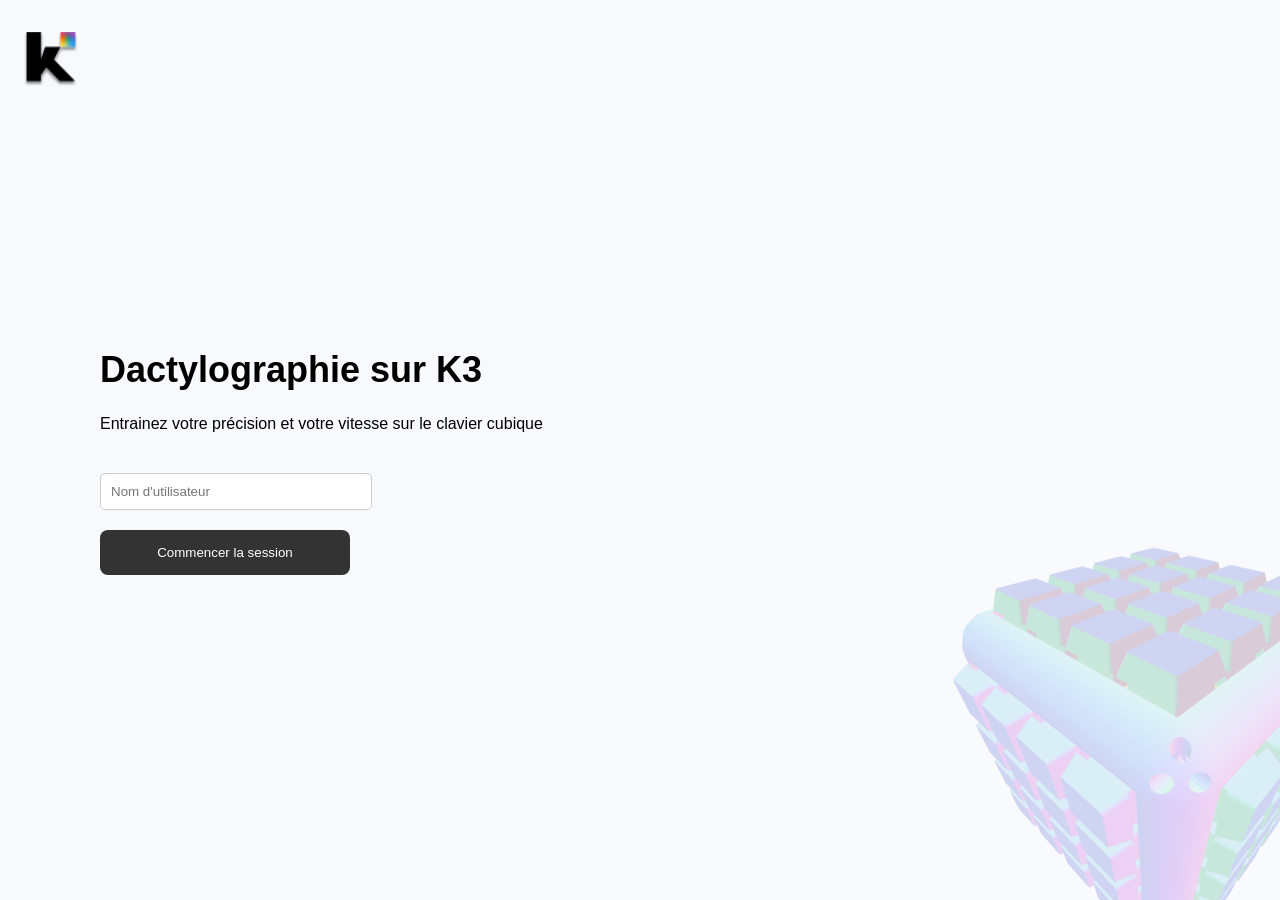
==== index.html @ 0bfc4048 "index" ====
<!doctype html>
<html lang="fr">
	<head>
		<meta charset="UTF-8">
		<title>Dactylographie sur K3</title>
		<link rel="stylesheet" href="style/style.css">
	</head>
	<body>

		<!--Logo-->
		<a href="https://keycube.org/" target="_blank">
			<img src="image/logo.png" alt="Logo" class="logo">
		</a>

		<div class="container">
			<div class="left">
				<h1>Dactylographie sur K3</h1>
				<p>Entrainez votre précision et votre vitesse sur le clavier cubique</p>

				<!--Nom utilisateur-->
				<input type="text" id="username" placeholder="Nom d'utilisateur">

				<button id="startBtn">Commencer la session</button>

			</div>

			<!--Image cube-->
			<div class="right">
				<img src="image/imgk3.png" alt="Clavier K3">
			</div>
		</div>

		<script src="script/script.js"></script>
	</body>
</html>
---- style/style.css ----
body {
    margin: 0;
    font-family: Arial, sans-serif;
    background-color: #f7f9fc;
    height: 100vh;
    overflow: hidden; 
}

.logo {
    position: absolute;
    top: 20px;
    left: 20px;
    width: 60px;
    cursor: pointer;
}

.container {
    display: flex;
    align-items: center;
    height: 100vh;
    padding-left: 100px;
}

.left {
    max-width: 500px;
    z-index: 2;
}

h1 {
    font-size: 36px;
}

p {
    margin-bottom: 40px;
}

input {
    width: 250px;
    padding: 10px;
    margin-bottom: 20px;
    border-radius: 5px;
    border: 1px solid #ccc;
}

button {
    width: 250px;
    padding: 15px;
    background-color: #333;
    color: white;
    border: none;
    border-radius: 8px;
    cursor: pointer;
    transition: 0.3s ease;
}

button:hover {
    background-color: #555;
    transform: scale(1.05);
}

.right img {
    position: absolute;
    bottom: 0;
    right: 0;
    max-width: 450px;
    height: auto;
}
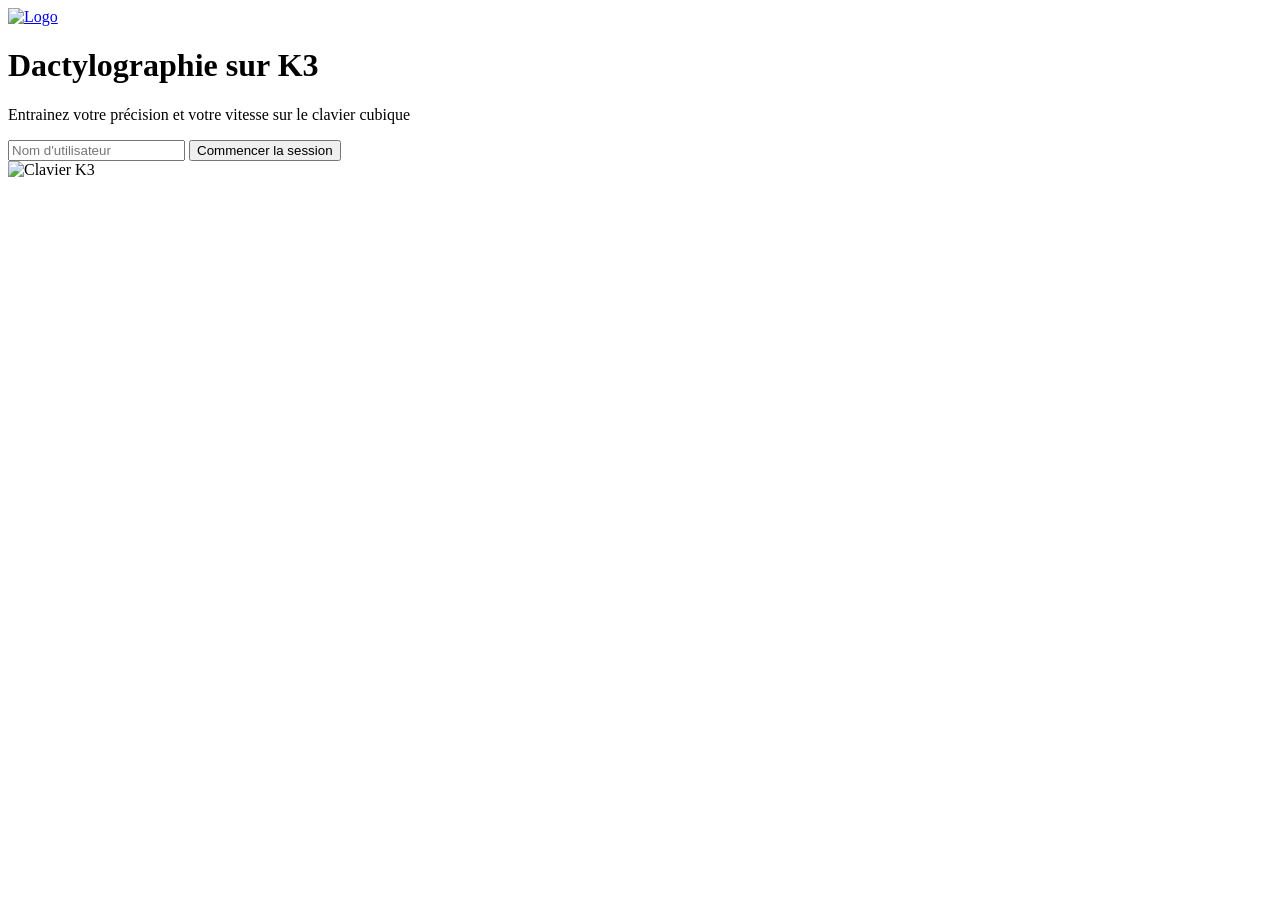
==== commit 3dcf0b34: "code" ====
--- a/index.html
+++ b/index.html
@@ -3,6 +3,7 @@
 	<head>
 		<meta charset="UTF-8">
 		<title>Dactylographie sur K3</title>
+		<base href="/K3_typinglearn/">
 		<link rel="stylesheet" href="style/style.css">
 	</head>
 	<body>
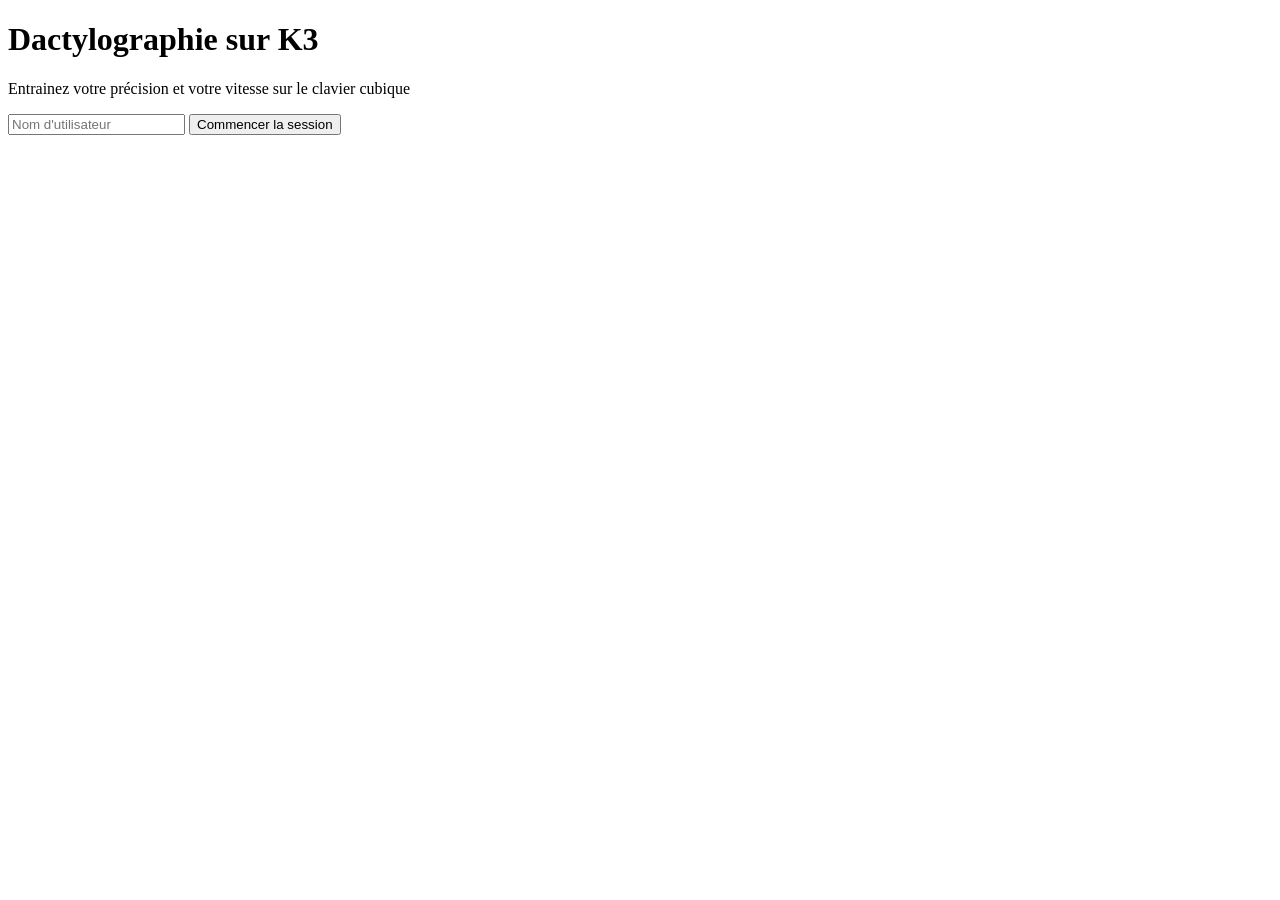
==== commit 6351b96b: "image" ====
--- a/index.html
+++ b/index.html
@@ -8,10 +8,7 @@
 	</head>
 	<body>
 
-		<!--Logo-->
-		<a href="https://keycube.org/" target="_blank">
-			<img src="image/logo.png" alt="Logo" class="logo">
-		</a>
+		
 
 		<div class="container">
 			<div class="left">
@@ -25,10 +22,7 @@
 
 			</div>
 
-			<!--Image cube-->
-			<div class="right">
-				<img src="image/imgk3.png" alt="Clavier K3">
-			</div>
+			
 		</div>
 
 		<script src="script/script.js"></script>
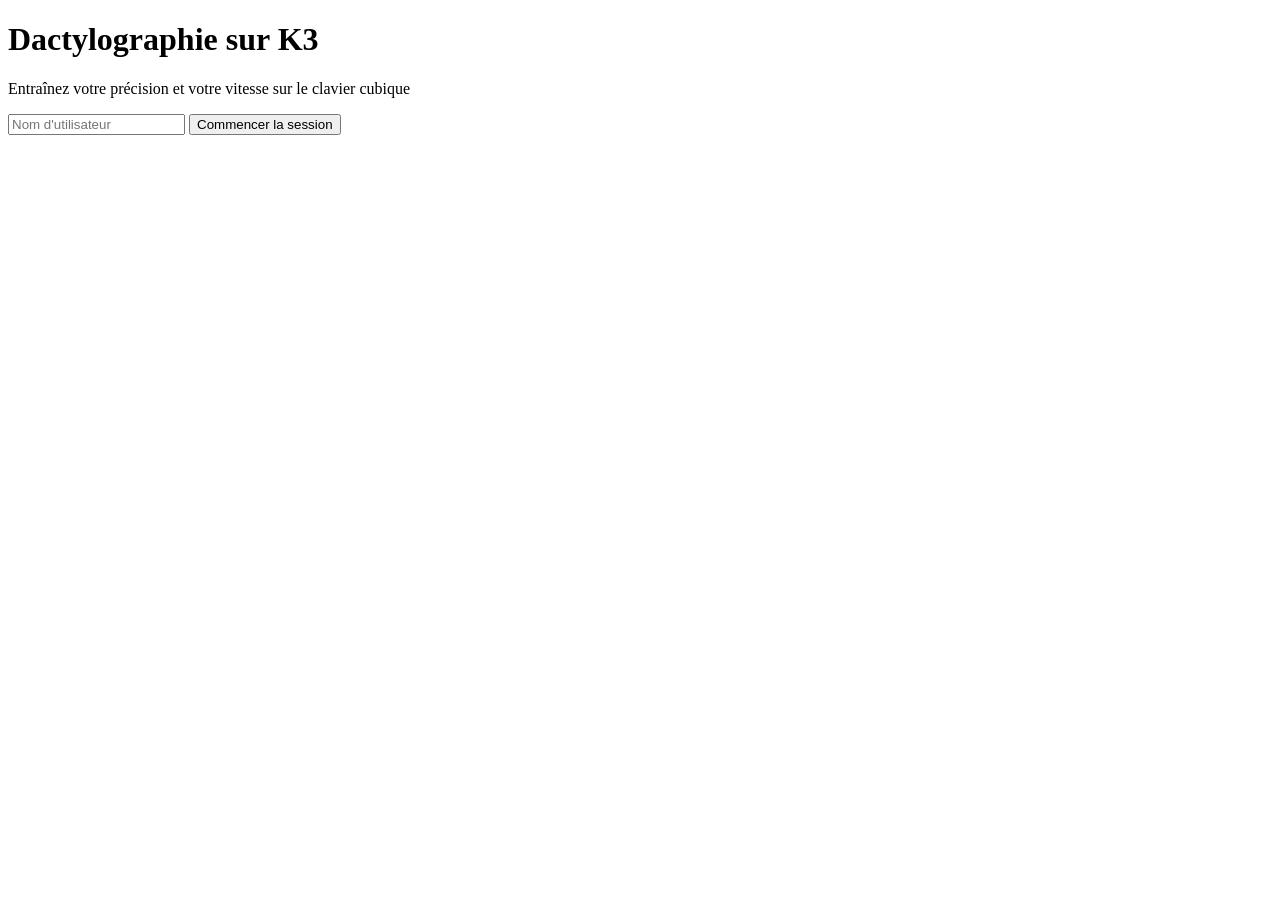
==== commit a50aac5e: "code" ====
--- a/index.html
+++ b/index.html
@@ -1,30 +1,33 @@
 <!doctype html>
 <html lang="fr">
-	<head>
-		<meta charset="UTF-8">
-		<title>Dactylographie sur K3</title>
-		<base href="/K3_typinglearn/">
-		<link rel="stylesheet" href="style/style.css">
-	</head>
-	<body>
+<head>
+    <meta charset="UTF-8">
+    <title>Dactylographie sur K3</title>
+    <base href="/K3_typinglearn/">
+    <link rel="stylesheet" href="style/style.css">
+</head>
+<body>
 
-		
+    <!-- ── Page d'accueil ────────────────────────────────────────────────────── -->
+    <div class="container">
+        <div class="left">
 
-		<div class="container">
-			<div class="left">
-				<h1>Dactylographie sur K3</h1>
-				<p>Entrainez votre précision et votre vitesse sur le clavier cubique</p>
+            <h1>Dactylographie sur K3</h1>
+            <p>Entraînez votre précision et votre vitesse sur le clavier cubique</p>
 
-				<!--Nom utilisateur-->
-				<input type="text" id="username" placeholder="Nom d'utilisateur">
+            <!-- Champ nom d'utilisateur -->
+            <input
+                type="text"
+                id="username"
+                placeholder="Nom d'utilisateur"
+                autocomplete="off"
+            >
 
-				<button id="startBtn">Commencer la session</button>
+            <button id="startBtn">Commencer la session</button>
 
-			</div>
+        </div>
+    </div>
 
-			
-		</div>
-
-		<script src="script/script.js"></script>
-	</body>
+    <script src="script/script.js"></script>
+</body>
 </html>
--- a/style/style.css
+++ b/style/style.css
@@ -1,9 +1,51 @@
+/* ── 1. VARIABLES GLOBALES ────────────────────────────────── */
+:root {
+    /* Palette principale */
+    --bg:       #f7f9fc;
+    --surface:  #ffffff;
+    --border:   #e2e8f0;
+
+    /* Accents */
+    --accent:   #7c6af7;   /* violet  — vitesse WPM  */
+    --accent2:  #f76a8a;   /* rouge    — erreurs      */
+    --accent3:  #3b82f6;   /* bleu    — réaction     */
+
+    /* Typographie */
+    --text:     #1a1a2e;
+    --muted:    #6b6b8a;
+
+    /* États sémantiques */
+    --good:     #3b82f6;
+    --warn:     #f7c96a;
+    --bad:      #f76a8a;
+
+    /* Feedback frappe */
+    --correct:  #0e7a4f;
+    --error:    #d32f2f;
+}
+
+
+/* ── 2. RESET & BASE ──────────────────────────────────────── */
+*, *::before, *::after {
+    margin: 0;
+    padding: 0;
+    box-sizing: border-box;
+}
+
 body {
-    margin: 0;
     font-family: Arial, sans-serif;
-    background-color: #f7f9fc;
+    background-color: var(--bg);
+    color: var(--text);
     height: 100vh;
-    overflow: hidden; 
+}
+
+
+/* ── 3. PAGE LOGIN (style.css) ────────────────────────────── */
+
+/* Fond — pas de scroll sur la page de login */
+.page-login body,
+body.login {
+    overflow: hidden;
 }
 
 .logo {
@@ -14,6 +56,7 @@
     cursor: pointer;
 }
 
+/* Mise en page deux colonnes */
 .container {
     display: flex;
     align-items: center;
@@ -26,14 +69,16 @@
     z-index: 2;
 }
 
-h1 {
+.left h1 {
     font-size: 36px;
-}
-
-p {
+    margin-bottom: 16px;
+}
+
+.left p {
     margin-bottom: 40px;
 }
 
+/* Champs et boutons partagés login */
 input {
     width: 250px;
     padding: 10px;
@@ -50,7 +95,9 @@
     border: none;
     border-radius: 8px;
     cursor: pointer;
-    transition: 0.3s ease;
+    font-family: Arial, sans-serif;
+    font-size: 14px;
+    transition: background-color 0.3s ease, transform 0.3s ease;
 }
 
 button:hover {
@@ -58,6 +105,7 @@
     transform: scale(1.05);
 }
 
+/* Illustration droite */
 .right img {
     position: absolute;
     bottom: 0;
@@ -65,3 +113,403 @@
     max-width: 450px;
     height: auto;
 }
+
+
+/* ── 4. PAGE EXERCICE ────────────────────────── */
+
+/* Barre supérieure */
+.header {
+    display: flex;
+    justify-content: space-between;
+    align-items: center;
+    background: var(--surface);
+    padding: 15px 40px;
+    box-shadow: 0 2px 5px rgba(0, 0, 0, 0.05);
+}
+
+/* Bloc titre + liste d'exercices */
+.section-exercise {
+    display: flex;
+    flex-direction: column;
+    gap: 5px;
+}
+
+.title {
+    font-weight: bold;
+}
+
+/* Pastilles d'exercices */
+.exercises {
+    display: flex;
+    gap: 10px;
+    font-size: 14px;
+}
+
+.exercises span {
+    padding: 4px 8px;
+    border-radius: 6px;
+    background: #e0e0e0;
+}
+
+.exercises .done {
+    background: #c8e6c9;
+}
+
+/* Chronomètre */
+.timer {
+    font-size: 18px;
+    font-weight: bold;
+}
+
+/* Barre de progression */
+.progress-container {
+    width: 220px;
+}
+
+.progress-bar {
+    height: 10px;
+    background: #ddd;
+    border-radius: 5px;
+    overflow: hidden;
+    margin-top: 4px;
+}
+
+.progress-fill {
+    height: 100%;
+    width: 0%;
+    background: #4caf50;
+    transition: width 0.3s;
+}
+
+.username {
+    font-weight: bold;
+}
+
+/* Zone principale de frappe */
+.main {
+    flex: 1;
+    display: flex;
+    justify-content: center;
+    align-items: flex-end;
+    padding-bottom: 120px;
+}
+
+/* Affichage du texte à saisir */
+.text-display {
+    position: relative;
+    font-size: 30px;
+    max-width: 800px;
+    text-align: center;
+    line-height: 1.6;
+    word-wrap: break-word;
+    white-space: normal;
+}
+
+.text-display span { color: #bbb; }
+
+.correct   { color: var(--correct) !important; }
+.incorrect { color: var(--error)   !important; }
+
+/* Curseur clignotant */
+#cursor {
+    position: absolute;
+    width: 2px;
+    height: 32px;
+    background: black;
+    animation: blink 1s infinite;
+}
+
+@keyframes blink {
+    0%, 100% { opacity: 1; }
+    50%       { opacity: 0; }
+}
+
+/* Conteneur du cube 3D */
+#cube-container {
+    width: 100%;
+    height: 350px;
+    display: flex;
+    justify-content: center;
+    align-items: center;
+}
+
+#cube-container canvas {
+    display: block;
+}
+
+/* Bouton bascule mode cube */
+#btnCubeMode {
+    width: auto;
+    padding: 6px 14px;
+    font-size: 13px;
+    background-color: var(--bg);
+    color: #333;
+    border: 1px solid #ccc;
+    border-radius: 6px;
+    cursor: pointer;
+    transition: background-color 0.2s ease;
+    font-family: Arial, sans-serif;
+}
+
+#btnCubeMode:hover {
+    background-color: var(--border);
+    transform: none;
+}
+
+
+/* ── 5. PAGE RÉSULTATS ─────────────────────── */
+
+/* Fond animé (dégradés radiaux décoratifs) */
+body::before {
+    content: '';
+    position: fixed;
+    inset: 0;
+    background:
+        radial-gradient(ellipse 60% 40% at 20% 20%, rgba(124, 106, 247, 0.08) 0%, transparent 70%),
+        radial-gradient(ellipse 50% 30% at 80% 80%, rgba(106, 247, 200, 0.06) 0%, transparent 70%);
+    pointer-events: none;
+    z-index: 0;
+}
+
+/* Conteneur principal de la page résultats */
+.page {
+    position: relative;
+    z-index: 1;
+    max-width: 1100px;
+    margin: 0 auto;
+    padding: 40px 32px 48px;
+    display: flex;
+    flex-direction: column;
+    gap: 24px;
+    overflow-y: auto;
+}
+
+/* En-tête résultats */
+.page-header {
+    display: flex;
+    flex-direction: column;
+    align-items: center;
+    gap: 16px;
+    padding-bottom: 24px;
+}
+
+.page-header h1 {
+    font-size: clamp(26px, 3.5vw, 40px);
+    font-weight: 700;
+    letter-spacing: -1px;
+    line-height: 1.1;
+    color: var(--text);
+    text-align: center;
+}
+
+.header-info {
+    display: flex;
+    gap: 32px;
+    align-items: center;
+    justify-content: center;
+    color: var(--text);
+    font-size: 14px;
+}
+
+.header-info span {
+    display: flex;
+    align-items: center;
+    gap: 6px;
+}
+
+.header-info strong {
+    color: var(--text);
+    font-weight: 700;
+}
+
+/* ── KPI cards ── */
+.kpis {
+    display: grid;
+    grid-template-columns: repeat(3, 1fr);
+    gap: 16px;
+    align-items: stretch;
+}
+
+.kpi-card {
+    background: var(--surface);
+    border: 1px solid var(--border);
+    border-radius: 12px;
+    padding: 18px 20px;
+    position: relative;
+    overflow: hidden;
+    display: flex;
+    flex-direction: column;
+    justify-content: space-between;
+}
+
+/* Barre colorée en haut de chaque carte */
+.kpi-card::before {
+    content: '';
+    position: absolute;
+    top: 0; left: 0; right: 0;
+    height: 3px;
+}
+
+.kpi-card.wpm::before      { background: var(--accent);  }
+.kpi-card.error::before    { background: var(--accent2); }
+.kpi-card.reaction::before { background: var(--accent3); }
+
+.kpi-label {
+    font-size: 11px;
+    font-weight: 500;
+    letter-spacing: 2px;
+    text-transform: uppercase;
+    color: var(--muted);
+    margin-bottom: 8px;
+}
+
+.kpi-value {
+    font-size: clamp(28px, 3.5vw, 40px);
+    font-weight: 700;
+    line-height: 1;
+    min-height: 40px;
+    display: flex;
+    align-items: center;
+}
+
+.kpi-card.wpm .kpi-value      { color: var(--accent);  }
+.kpi-card.error .kpi-value    { color: var(--accent2); }
+.kpi-card.reaction .kpi-value { color: var(--accent3); }
+
+.kpi-unit {
+    font-size: 11px;
+    color: var(--muted);
+    margin-top: 4px;
+}
+
+/* ── Grille de graphiques ── */
+.charts-grid {
+    display: grid;
+    grid-template-columns: repeat(3, 1fr);
+    gap: 12px;
+}
+
+/* ── Section générique (résultats) ── */
+.section-results {
+    background: var(--surface);
+    border: 1px solid var(--border);
+    border-radius: 12px;
+    padding: 18px 20px;
+}
+
+.section-title {
+    font-size: 11px;
+    font-weight: 700;
+    letter-spacing: 2px;
+    text-transform: uppercase;
+    color: var(--muted);
+    margin-bottom: 16px;
+    display: flex;
+    align-items: center;
+    gap: 10px;
+}
+
+/* Ligne après le titre */
+.section-title::after {
+    content: '';
+    flex: 1;
+    height: 1px;
+    background: var(--border);
+}
+
+.chart-wrapper {
+    height: 140px;
+    position: relative;
+}
+
+/* ── Tableau des exercices ── */
+.exercises-grid { display: grid; gap: 8px; }
+
+.exercise-row {
+    background: var(--bg);
+    border: 1px solid var(--border);
+    border-radius: 10px;
+    padding: 12px 18px;
+    display: grid;
+    grid-template-columns: 1fr auto auto auto;
+    align-items: center;
+    gap: 24px;
+}
+
+.exercise-part {
+    font-size: 10px;
+    font-weight: 500;
+    letter-spacing: 1.5px;
+    text-transform: uppercase;
+    color: var(--muted);
+    margin-bottom: 2px;
+}
+
+.exercise-name {
+    font-size: 13px;
+    font-weight: 700;
+    color: var(--text);
+}
+
+.ex-metric { text-align: center; }
+
+.ex-metric-label {
+    font-size: 10px;
+    letter-spacing: 1px;
+    text-transform: uppercase;
+    color: var(--muted);
+    margin-bottom: 2px;
+}
+
+.ex-metric-value {
+    font-size: 15px;
+    font-weight: 700;
+}
+
+/* Couleurs métriques par type */
+.ex-metric-value.wpm   { color: var(--accent);  }
+.ex-metric-value.error { color: var(--accent2); }
+.ex-metric-value.react { color: var(--accent3); }
+
+/* Badges de partie */
+.part-badge {
+    display: inline-block;
+    padding: 1px 8px;
+    border-radius: 20px;
+    font-size: 10px;
+    font-weight: 700;
+    letter-spacing: 1px;
+    margin-left: 6px;
+}
+
+.part-badge.p1 { background: rgba(124, 106, 247, 0.12); color: var(--accent);  }
+.part-badge.p2 { background: rgba(247, 106, 138, 0.12); color: var(--accent2); }
+.part-badge.p3 { background: rgba(106, 247, 200, 0.15); color: #1a9e78;        }
+
+/* ── Bouton export ── */
+.btn-export {
+    display: block;
+    width: 250px;
+    margin: 0 auto;
+    padding: 15px;
+    background-color: #333;
+    color: white;
+    border: none;
+    border-radius: 8px;
+    cursor: pointer;
+    font-family: Arial, sans-serif;
+    font-size: 14px;
+    transition: background-color 0.3s ease, transform 0.3s ease;
+}
+
+.btn-export:hover {
+    background-color: #555;
+    transform: scale(1.05);
+}
+
+/* ── État de chargement ── */
+.loading {
+    text-align: center;
+    padding: 80px;
+    color: var(--muted);
+}
